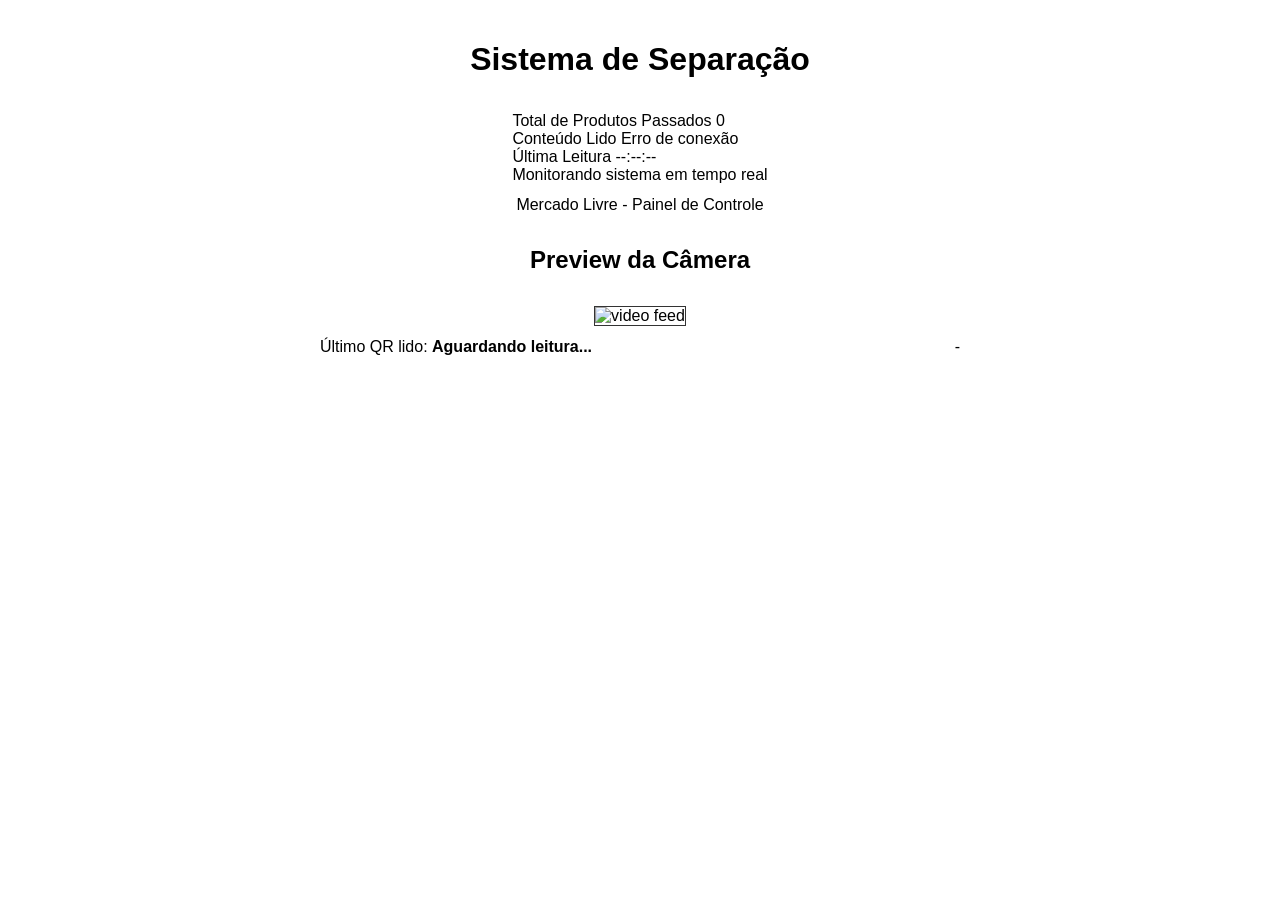
==== qrCodeFunctionalMac/templates/index.html @ a8a2ff98 "Add Qr Code Decode" ====
<!DOCTYPE html>
<html lang="pt-BR">
<head>
  <meta charset="UTF-8" />
  <meta name="viewport" content="width=device-width, initial-scale=1.0" />
  <title>Dashboard de Separação | Mercado Livre</title>
  <link rel="stylesheet" href="{{ url_for('static', filename='style.css') }}">
</head>
<body>
  <h1>Sistema de Separação</h1>
 

  <main class="painel">
    <section class="blocos">
      <div class="bloco bloco-total">
        <span class="rotulo">Total de Produtos Passados</span>
        <span id="total" class="valor valor-total">0</span>
      </div>

      <div class="bloco">
        <span class="rotulo">Conteúdo Lido</span>
        <span id="conteudo" class="valor">Aguardando...</span>
      </div>

      <div class="bloco">
        <span class="rotulo">Última Leitura</span>
        <span id="horario" class="valor">--:--:--</span>
      </div>
    </section>

    <div class="status">
      <span class="status-ponto"></span>
      <span>Monitorando sistema em tempo real</span>
    </div>
  </main>

  <footer>Mercado Livre - Painel de Controle</footer>

  <script>
    const campoTotal = document.getElementById("total");
    const campoConteudo = document.getElementById("conteudo");
    const campoHorario = document.getElementById("horario");

    function mostrarErro() {
      campoConteudo.textContent = "Erro de conexão";
      campoConteudo.classList.add("erro");
    }

    function atualizarTela(dados) {
      campoConteudo.textContent = dados.conteudo || "Nenhum dado";
      campoConteudo.classList.remove("erro");

      campoHorario.textContent = dados.timestamp || "--:--:--";
      campoTotal.textContent = dados.total ?? 0;
    }

    async function buscarDados() {
      try {
        const resposta = await fetch("/dados");

        if (!resposta.ok) {
          throw new Error("Falha ao buscar os dados.");
        }

        const dados = await resposta.json();
        atualizarTela(dados);
      } catch (erro) {
        console.error("Erro ao atualizar dashboard:", erro);
        mostrarErro();
      }
    }

    buscarDados();
    setInterval(buscarDados, 1000);
  </script>

  <!doctype html>
<html>
  <head>
    <meta charset="utf-8">
    <title>Preview da Câmera</title>
    <style>
      body { font-family: Arial, sans-serif; display:flex; flex-direction:column; align-items:center; gap:12px; margin:20px; }
      img { border:1px solid #333; max-width:90vw; height:auto; }
      .info { width:90vw; max-width:640px; display:flex; justify-content:space-between; }
    </style>
  </head>
  <body>
    <h2>Preview da Câmera</h2>
    <img id="video" src="/video_feed" alt="video feed">
    <div class="info">
      <div>Último QR lido: <strong id="qr">Aguardando leitura...</strong></div>
      <div id="ts">-</div>
    </div>

    <script>
      async function pollDados() {
        try {
          const res = await fetch('/dados');
          const j = await res.json();
          document.getElementById('qr').textContent = j.conteudo || 'Aguardando leitura...';
          document.getElementById('ts').textContent = j.timestamp || '-';
        } catch (e) {
          console.warn('poll error', e);
        } finally {
          setTimeout(pollDados, 500);
        }
      }
      pollDados();
    </script>
  </body>
</html>
</body>
</html>
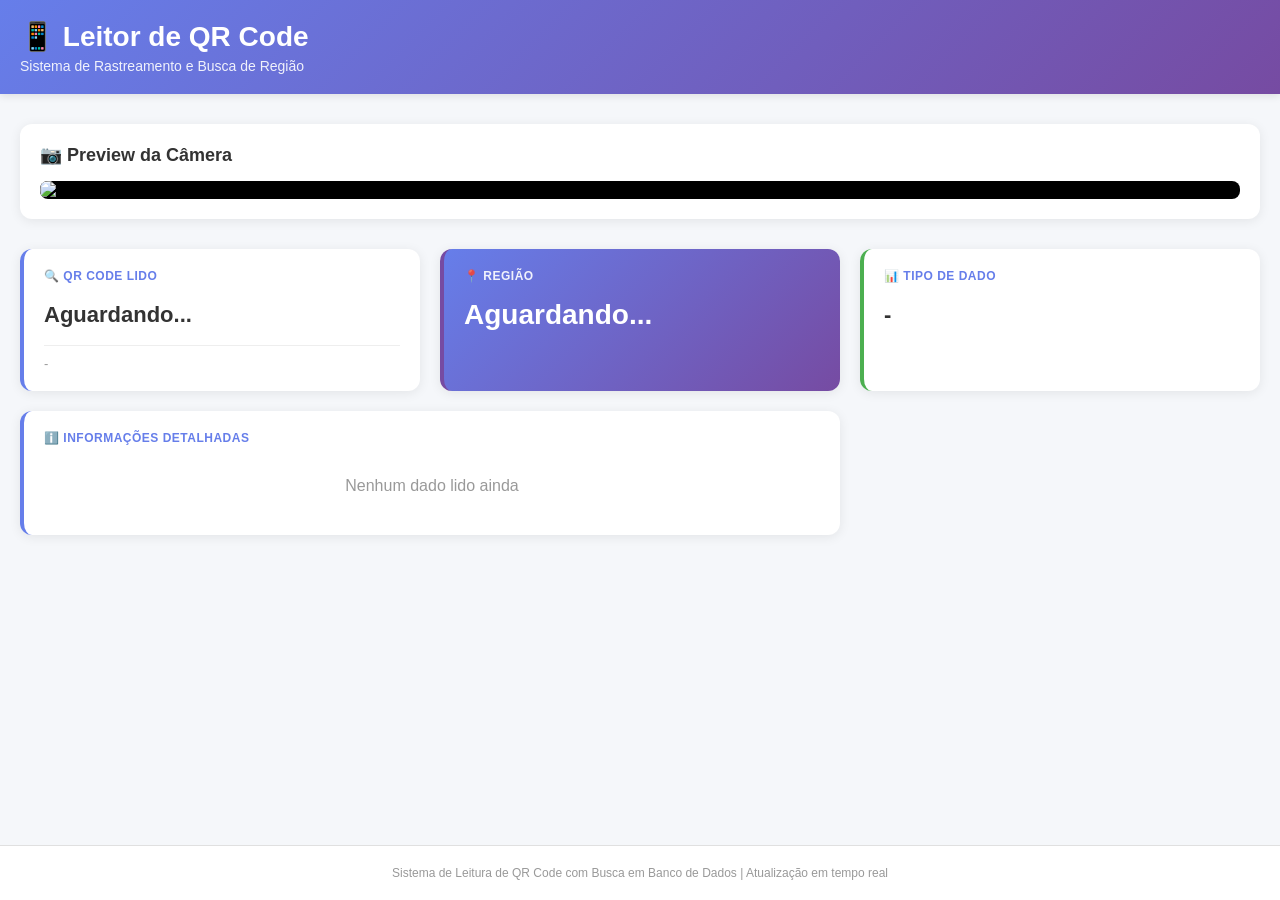
==== commit d64a15f3: "Criacao de fallback, web pagina e busca no banco Co-authored-by: Copilot <copilot@github.com>" ====
--- a/qrCodeFunctionalMac/templates/index.html
+++ b/qrCodeFunctionalMac/templates/index.html
@@ -3,112 +3,399 @@
 <head>
   <meta charset="UTF-8" />
   <meta name="viewport" content="width=device-width, initial-scale=1.0" />
-  <title>Dashboard de Separação | Mercado Livre</title>
-  <link rel="stylesheet" href="{{ url_for('static', filename='style.css') }}">
+  <title>Leitor de QR Code - Sistema de Rastreamento</title>
+  <style>
+    * {
+      margin: 0;
+      padding: 0;
+      box-sizing: border-box;
+    }
+
+    body {
+      font-family: -apple-system, BlinkMacSystemFont, 'Segoe UI', Roboto, Oxygen, Ubuntu, Cantarell, sans-serif;
+      background: #f5f7fa;
+      min-height: 100vh;
+      display: flex;
+      flex-direction: column;
+    }
+
+    .header {
+      background: linear-gradient(135deg, #667eea 0%, #764ba2 100%);
+      color: white;
+      padding: 20px;
+      box-shadow: 0 2px 8px rgba(0, 0, 0, 0.1);
+    }
+
+    .header h1 {
+      font-size: 28px;
+      font-weight: 600;
+      margin-bottom: 5px;
+    }
+
+    .header p {
+      font-size: 14px;
+      opacity: 0.9;
+    }
+
+    .main-container {
+      flex: 1;
+      display: flex;
+      flex-direction: column;
+      max-width: 1400px;
+      width: 100%;
+      margin: 0 auto;
+      padding: 30px 20px;
+      gap: 30px;
+    }
+
+    /* Seção da câmera */
+    .camera-container {
+      background: white;
+      border-radius: 12px;
+      padding: 20px;
+      box-shadow: 0 2px 12px rgba(0, 0, 0, 0.08);
+      overflow: hidden;
+    }
+
+    .camera-container h2 {
+      color: #333;
+      font-size: 18px;
+      margin-bottom: 15px;
+      display: flex;
+      align-items: center;
+      gap: 8px;
+    }
+
+    #video {
+      width: 100%;
+      max-height: 500px;
+      display: block;
+      background: #000;
+      border-radius: 8px;
+      object-fit: cover;
+    }
+
+    /* Seção de informações */
+    .info-grid {
+      display: grid;
+      grid-template-columns: repeat(auto-fit, minmax(300px, 1fr));
+      gap: 20px;
+    }
+
+    .info-card {
+      background: white;
+      border-radius: 12px;
+      padding: 20px;
+      box-shadow: 0 2px 12px rgba(0, 0, 0, 0.08);
+      border-left: 4px solid #667eea;
+    }
+
+    .info-card.primary {
+      grid-column: span 1;
+      border-left-color: #667eea;
+    }
+
+    .info-card.success {
+      border-left-color: #4caf50;
+    }
+
+    .info-card.highlight {
+      background: linear-gradient(135deg, #667eea 0%, #764ba2 100%);
+      color: white;
+      border-left-color: #764ba2;
+    }
+
+    .info-card.details {
+      grid-column: span 1;
+    }
+
+    @media (min-width: 1200px) {
+      .info-card.details {
+        grid-column: span 2;
+      }
+    }
+
+    .card-title {
+      font-size: 12px;
+      font-weight: 700;
+      text-transform: uppercase;
+      letter-spacing: 0.5px;
+      margin-bottom: 12px;
+      display: flex;
+      align-items: center;
+      gap: 6px;
+    }
+
+    .info-card:not(.highlight) .card-title {
+      color: #667eea;
+    }
+
+    .info-card.highlight .card-title {
+      color: rgba(255, 255, 255, 0.9);
+    }
+
+    .card-value {
+      font-size: 22px;
+      font-weight: 600;
+      word-break: break-word;
+      line-height: 1.4;
+      min-height: 40px;
+      display: flex;
+      align-items: center;
+    }
+
+    .info-card:not(.highlight) .card-value {
+      color: #333;
+    }
+
+    .info-card.highlight .card-value {
+      color: white;
+      font-size: 28px;
+    }
+
+    .card-subtitle {
+      font-size: 13px;
+      margin-top: 10px;
+      padding-top: 10px;
+      border-top: 1px solid #eee;
+    }
+
+    .info-card.highlight .card-subtitle {
+      border-top-color: rgba(255, 255, 255, 0.2);
+    }
+
+    .info-card:not(.highlight) .card-subtitle {
+      color: #999;
+    }
+
+    .info-card.highlight .card-subtitle {
+      color: rgba(255, 255, 255, 0.8);
+    }
+
+    .info-row {
+      display: flex;
+      justify-content: space-between;
+      padding: 10px 0;
+      border-bottom: 1px solid #f0f0f0;
+      font-size: 13px;
+    }
+
+    .info-row:last-child {
+      border-bottom: none;
+    }
+
+    .info-row label {
+      color: #999;
+      font-weight: 500;
+    }
+
+    .info-row value {
+      color: #333;
+      font-weight: 600;
+    }
+
+    .status-badge {
+      display: inline-flex;
+      align-items: center;
+      gap: 6px;
+      padding: 8px 12px;
+      border-radius: 20px;
+      font-size: 12px;
+      font-weight: 600;
+      margin-top: 10px;
+    }
+
+    .status-badge.found {
+      background: #e8f5e9;
+      color: #2e7d32;
+    }
+
+    .status-badge.not-found {
+      background: #fff3e0;
+      color: #e65100;
+    }
+
+    .status-badge.waiting {
+      background: #f5f5f5;
+      color: #666;
+    }
+
+    .status-indicator {
+      width: 8px;
+      height: 8px;
+      border-radius: 50%;
+      animation: pulse 2s infinite;
+    }
+
+    .status-badge.found .status-indicator {
+      background: #4caf50;
+    }
+
+    .status-badge.not-found .status-indicator {
+      background: #ff9800;
+    }
+
+    .status-badge.waiting .status-indicator {
+      background: #999;
+    }
+
+    @keyframes pulse {
+      0%, 100% { opacity: 1; }
+      50% { opacity: 0.6; }
+    }
+
+    .footer {
+      text-align: center;
+      color: #999;
+      font-size: 12px;
+      padding: 20px;
+      border-top: 1px solid #e0e0e0;
+      background: white;
+      margin-top: auto;
+    }
+
+    /* Responsivo */
+    @media (max-width: 768px) {
+      .main-container {
+        padding: 20px 15px;
+        gap: 20px;
+      }
+
+      .header h1 {
+        font-size: 22px;
+      }
+
+      .info-grid {
+        grid-template-columns: 1fr;
+      }
+
+      .info-card.details {
+        grid-column: span 1;
+      }
+
+      #video {
+        max-height: 350px;
+      }
+    }
+  </style>
 </head>
 <body>
-  <h1>Sistema de Separação</h1>
- 
-
-  <main class="painel">
-    <section class="blocos">
-      <div class="bloco bloco-total">
-        <span class="rotulo">Total de Produtos Passados</span>
-        <span id="total" class="valor valor-total">0</span>
+  <div class="header">
+    <h1>📱 Leitor de QR Code</h1>
+    <p>Sistema de Rastreamento e Busca de Região</p>
+  </div>
+
+  <div class="main-container">
+    <!-- Câmera -->
+    <div class="camera-container">
+      <h2>📷 Preview da Câmera</h2>
+      <img id="video" src="/video_feed" alt="video feed" />
+    </div>
+
+    <!-- Grid de Informações -->
+    <div class="info-grid">
+      <!-- QR Code Lido -->
+      <div class="info-card primary">
+        <div class="card-title">🔍 QR Code Lido</div>
+        <div class="card-value" id="qr-content">Aguardando...</div>
+        <div class="card-subtitle" id="qr-time">-</div>
       </div>
 
-      <div class="bloco">
-        <span class="rotulo">Conteúdo Lido</span>
-        <span id="conteudo" class="valor">Aguardando...</span>
+      <!-- Região -->
+      <div class="info-card highlight">
+        <div class="card-title">📍 Região</div>
+        <div class="card-value" id="regiao">Aguardando...</div>
       </div>
 
-      <div class="bloco">
-        <span class="rotulo">Última Leitura</span>
-        <span id="horario" class="valor">--:--:--</span>
+      <!-- Tipo de Dado -->
+      <div class="info-card success">
+        <div class="card-title">📊 Tipo de Dado</div>
+        <div class="card-value" id="tipo-dado">-</div>
       </div>
-    </section>
-
-    <div class="status">
-      <span class="status-ponto"></span>
-      <span>Monitorando sistema em tempo real</span>
+
+      <!-- Informações Detalhadas -->
+      <div class="info-card details">
+        <div class="card-title">ℹ️ Informações Detalhadas</div>
+        <div id="info-details">
+          <div style="color: #999; text-align: center; padding: 20px;">
+            Nenhum dado lido ainda
+          </div>
+        </div>
+      </div>
     </div>
-  </main>
-
-  <footer>Mercado Livre - Painel de Controle</footer>
+  </div>
+
+  <div class="footer">
+    <p>Sistema de Leitura de QR Code com Busca em Banco de Dados | Atualização em tempo real</p>
+  </div>
 
   <script>
-    const campoTotal = document.getElementById("total");
-    const campoConteudo = document.getElementById("conteudo");
-    const campoHorario = document.getElementById("horario");
-
-    function mostrarErro() {
-      campoConteudo.textContent = "Erro de conexão";
-      campoConteudo.classList.add("erro");
-    }
-
-    function atualizarTela(dados) {
-      campoConteudo.textContent = dados.conteudo || "Nenhum dado";
-      campoConteudo.classList.remove("erro");
-
-      campoHorario.textContent = dados.timestamp || "--:--:--";
-      campoTotal.textContent = dados.total ?? 0;
-    }
-
-    async function buscarDados() {
+    function formatarInfo(info) {
+      if (!info || Object.keys(info).length === 0) {
+        return '<div style="color: #999; text-align: center; padding: 20px;">Nenhuma informação disponível</div>';
+      }
+
+      let html = '';
+      for (const [chave, valor] of Object.entries(info)) {
+        if (valor && valor !== '') {
+          const labelFormatado = chave
+            .replace(/_/g, ' ')
+            .split(' ')
+            .map(p => p.charAt(0).toUpperCase() + p.slice(1))
+            .join(' ');
+          html += `
+            <div class="info-row">
+              <label>${labelFormatado}:</label>
+              <value>${valor}</value>
+            </div>
+          `;
+        }
+      }
+      return html || '<div style="color: #999; text-align: center; padding: 10px;">Sem informações adicionais</div>';
+    }
+
+    function getStatusBadge(status) {
+      if (status === 'encontrado') {
+        return '<div class="status-badge found"><span class="status-indicator"></span> ✓ Encontrado</div>';
+      } else if (status === 'não encontrado') {
+        return '<div class="status-badge not-found"><span class="status-indicator"></span> ⚠ Não encontrado</div>';
+      } else {
+        return '<div class="status-badge waiting"><span class="status-indicator"></span> Aguardando leitura</div>';
+      }
+    }
+
+    async function pollDados() {
       try {
-        const resposta = await fetch("/dados");
-
-        if (!resposta.ok) {
-          throw new Error("Falha ao buscar os dados.");
-        }
-
-        const dados = await resposta.json();
-        atualizarTela(dados);
-      } catch (erro) {
-        console.error("Erro ao atualizar dashboard:", erro);
-        mostrarErro();
-      }
-    }
-
-    buscarDados();
-    setInterval(buscarDados, 1000);
+        const res = await fetch('/dados');
+        if (!res.ok) throw new Error('Erro na resposta');
+        
+        const dados = await res.json();
+        
+        // Atualizar QR Code
+        document.getElementById('qr-content').textContent = dados.conteudo || 'Aguardando...';
+        document.getElementById('qr-time').textContent = dados.timestamp || '-';
+        
+        // Atualizar Região
+        document.getElementById('regiao').textContent = dados.regiao || 'Aguardando...';
+        
+        // Atualizar Tipo
+        document.getElementById('tipo-dado').textContent = dados.tipo || '-';
+        
+        // Atualizar Informações Detalhadas
+        document.getElementById('info-details').innerHTML = formatarInfo(dados.informacoes);
+        
+        // Adicionar status
+        const infoDetails = document.getElementById('info-details');
+        infoDetails.innerHTML += getStatusBadge(dados.status);
+        
+      } catch (e) {
+        console.warn('Erro ao buscar dados:', e);
+      } finally {
+        setTimeout(pollDados, 500);
+      }
+    }
+    
+    pollDados();
   </script>
-
-  <!doctype html>
-<html>
-  <head>
-    <meta charset="utf-8">
-    <title>Preview da Câmera</title>
-    <style>
-      body { font-family: Arial, sans-serif; display:flex; flex-direction:column; align-items:center; gap:12px; margin:20px; }
-      img { border:1px solid #333; max-width:90vw; height:auto; }
-      .info { width:90vw; max-width:640px; display:flex; justify-content:space-between; }
-    </style>
-  </head>
-  <body>
-    <h2>Preview da Câmera</h2>
-    <img id="video" src="/video_feed" alt="video feed">
-    <div class="info">
-      <div>Último QR lido: <strong id="qr">Aguardando leitura...</strong></div>
-      <div id="ts">-</div>
-    </div>
-
-    <script>
-      async function pollDados() {
-        try {
-          const res = await fetch('/dados');
-          const j = await res.json();
-          document.getElementById('qr').textContent = j.conteudo || 'Aguardando leitura...';
-          document.getElementById('ts').textContent = j.timestamp || '-';
-        } catch (e) {
-          console.warn('poll error', e);
-        } finally {
-          setTimeout(pollDados, 500);
-        }
-      }
-      pollDados();
-    </script>
-  </body>
-</html>
 </body>
 </html>
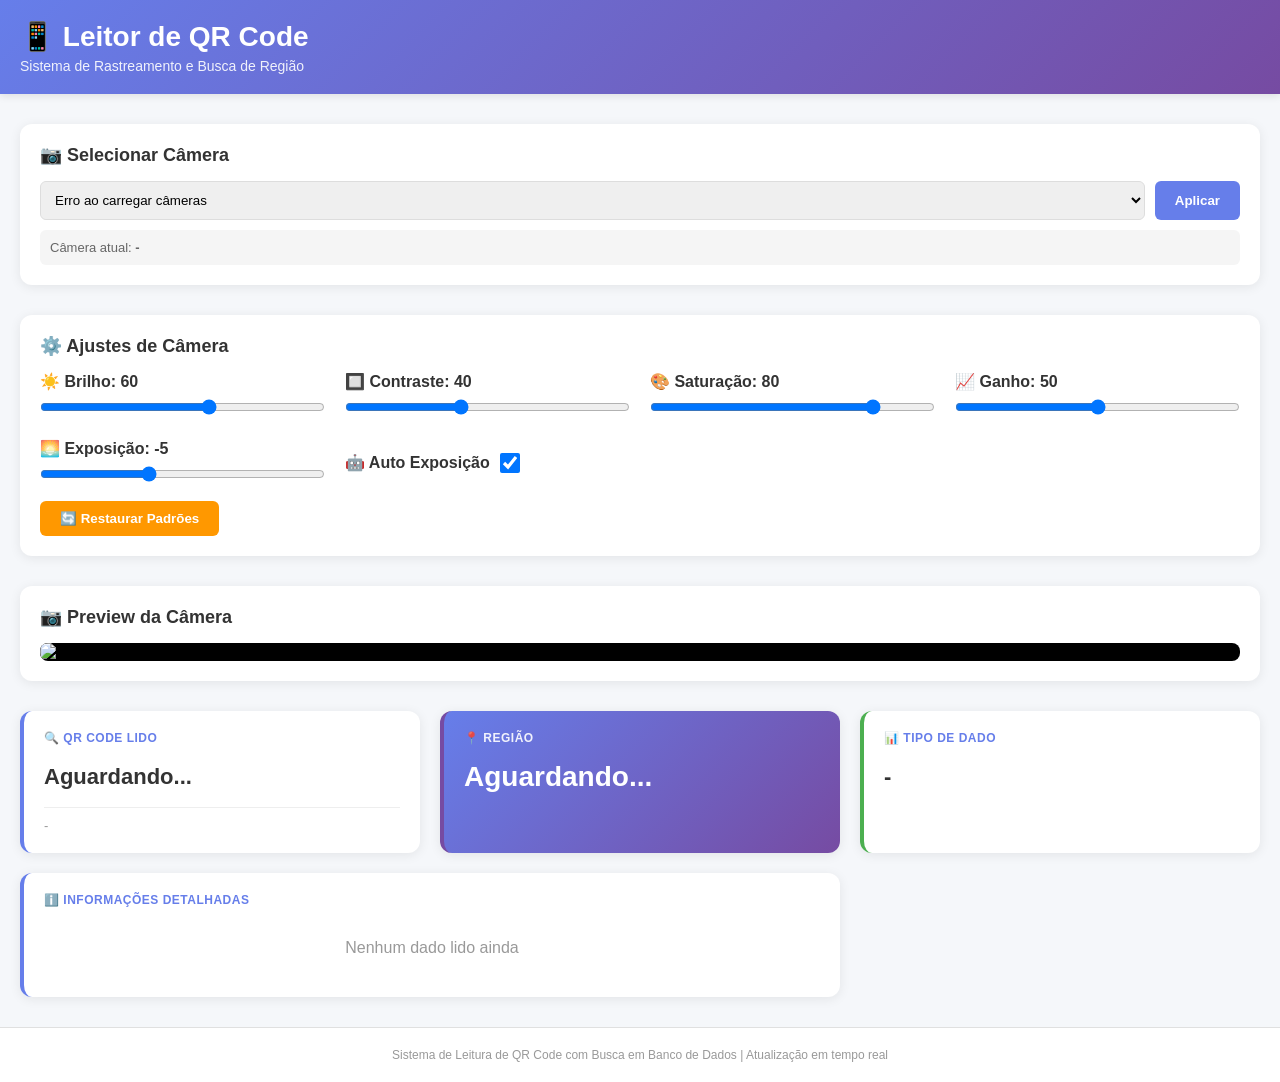
==== commit 9c29a70c: "Seletor Multiplas Cameras Co-authored-by: Copilot <copilot@github.com>" ====
--- a/qrCodeFunctionalMac/templates/index.html
+++ b/qrCodeFunctionalMac/templates/index.html
@@ -286,6 +286,76 @@
   </div>
 
   <div class="main-container">
+    <!-- Seletor de Câmera -->
+    <div class="camera-container">
+      <h2>📷 Selecionar Câmera</h2>
+      <div style="display: flex; gap: 10px; flex-wrap: wrap;">
+        <select id="camera-select" style="padding: 10px; border-radius: 6px; border: 1px solid #ddd; flex: 1; min-width: 200px;">
+          <option value="">Carregando câmeras...</option>
+        </select>
+        <button id="apply-camera-btn" style="padding: 10px 20px; background: #667eea; color: white; border: none; border-radius: 6px; cursor: pointer; font-weight: 600;">Aplicar</button>
+      </div>
+      <div id="camera-status" style="margin-top: 10px; padding: 10px; border-radius: 6px; background: #f5f5f5; color: #666; font-size: 13px;">
+        Câmera atual: <strong id="current-camera">-</strong>
+      </div>
+    </div>
+
+    <!-- Ajustes de Câmera -->
+    <div class="camera-container">
+      <h2>⚙️ Ajustes de Câmera</h2>
+      <div style="display: grid; grid-template-columns: repeat(auto-fit, minmax(250px, 1fr)); gap: 20px;">
+        <!-- Brilho -->
+        <div>
+          <label style="display: block; margin-bottom: 8px; font-weight: 600; color: #333;">
+            ☀️ Brilho: <span id="brightness-value">60</span>
+          </label>
+          <input type="range" id="brightness-slider" min="0" max="100" value="60" style="width: 100%; cursor: pointer;">
+        </div>
+        
+        <!-- Contraste -->
+        <div>
+          <label style="display: block; margin-bottom: 8px; font-weight: 600; color: #333;">
+            🔲 Contraste: <span id="contrast-value">40</span>
+          </label>
+          <input type="range" id="contrast-slider" min="0" max="100" value="40" style="width: 100%; cursor: pointer;">
+        </div>
+        
+        <!-- Saturação -->
+        <div>
+          <label style="display: block; margin-bottom: 8px; font-weight: 600; color: #333;">
+            🎨 Saturação: <span id="saturation-value">80</span>
+          </label>
+          <input type="range" id="saturation-slider" min="0" max="100" value="80" style="width: 100%; cursor: pointer;">
+        </div>
+        
+        <!-- Ganho -->
+        <div>
+          <label style="display: block; margin-bottom: 8px; font-weight: 600; color: #333;">
+            📈 Ganho: <span id="gain-value">50</span>
+          </label>
+          <input type="range" id="gain-slider" min="0" max="100" value="50" style="width: 100%; cursor: pointer;">
+        </div>
+        
+        <!-- Exposição -->
+        <div>
+          <label style="display: block; margin-bottom: 8px; font-weight: 600; color: #333;">
+            🌅 Exposição: <span id="exposure-value">-5</span>
+          </label>
+          <input type="range" id="exposure-slider" min="-20" max="20" value="-5" style="width: 100%; cursor: pointer;">
+        </div>
+
+        <!-- Auto Exposure Toggle -->
+        <div style="display: flex; align-items: center; gap: 10px;">
+          <label style="font-weight: 600; color: #333;">🤖 Auto Exposição</label>
+          <input type="checkbox" id="auto-exposure-toggle" checked style="width: 20px; height: 20px; cursor: pointer;">
+        </div>
+      </div>
+      
+      <button id="reset-camera-btn" style="margin-top: 15px; padding: 10px 20px; background: #ff9800; color: white; border: none; border-radius: 6px; cursor: pointer; font-weight: 600;">
+        🔄 Restaurar Padrões
+      </button>
+    </div>
+
     <!-- Câmera -->
     <div class="camera-container">
       <h2>📷 Preview da Câmera</h2>
@@ -330,6 +400,176 @@
   </div>
 
   <script>
+    // Carregar lista de câmeras
+    async function carregarCameras() {
+      try {
+        const res = await fetch('/cameras');
+        if (!res.ok) throw new Error('Erro ao carregar câmeras');
+        
+        const data = await res.json();
+        const select = document.getElementById('camera-select');
+        const currentCamera = document.getElementById('current-camera');
+        
+        // Limpar opções anteriores
+        select.innerHTML = '';
+        
+        if (data.cameras.length === 0) {
+          select.innerHTML = '<option value="">Nenhuma câmera disponível</option>';
+          return;
+        }
+        
+        // Adicionar câmeras disponíveis
+        data.cameras.forEach(cam => {
+          const option = document.createElement('option');
+          option.value = cam.indice;
+          option.textContent = cam.nome;
+          select.appendChild(option);
+        });
+        
+        // Definir câmera atual como selecionada
+        select.value = data.camera_atual;
+        currentCamera.textContent = `Câmera ${data.camera_atual}`;
+        
+      } catch (e) {
+        console.error('Erro ao carregar câmeras:', e);
+        document.getElementById('camera-select').innerHTML = '<option value="">Erro ao carregar câmeras</option>';
+      }
+    }
+    
+    // Mudar câmera
+    async function mudarCamera() {
+      const select = document.getElementById('camera-select');
+      const index = parseInt(select.value);
+      
+      if (isNaN(index)) {
+        alert('Selecione uma câmera válida');
+        return;
+      }
+      
+      try {
+        const res = await fetch(`/set_camera/${index}`, { method: 'POST' });
+        const data = await res.json();
+        
+        if (data.sucesso) {
+          document.getElementById('current-camera').textContent = `Câmera ${index}`;
+          alert(`Câmera mudada para ${data.mensagem}`);
+        } else {
+          alert(`Erro: ${data.mensagem}`);
+        }
+      } catch (e) {
+        console.error('Erro ao mudar câmera:', e);
+        alert('Erro ao mudar câmera');
+      }
+    }
+    
+    // Carregar câmeras ao iniciar
+    carregarCameras();
+    
+    // Recarregar câmeras a cada 3 segundos
+    setInterval(carregarCameras, 3000);
+    
+    // Event listener para botão
+    document.getElementById('apply-camera-btn').addEventListener('click', mudarCamera);
+    
+    // Permitir mudança com Enter no select
+    document.getElementById('camera-select').addEventListener('keypress', (e) => {
+      if (e.key === 'Enter') mudarCamera();
+    });
+
+    // Carregar e aplicar ajustes de câmera
+    async function carregarConfiguracoesCamera() {
+      try {
+        const res = await fetch('/camera_settings');
+        if (!res.ok) return;
+        
+        const data = await res.json();
+        document.getElementById('brightness-slider').value = data.brightness;
+        document.getElementById('brightness-value').textContent = data.brightness;
+        document.getElementById('contrast-slider').value = data.contrast;
+        document.getElementById('contrast-value').textContent = data.contrast;
+        document.getElementById('saturation-slider').value = data.saturation;
+        document.getElementById('saturation-value').textContent = data.saturation;
+        document.getElementById('gain-slider').value = data.gain;
+        document.getElementById('gain-value').textContent = data.gain;
+        document.getElementById('exposure-slider').value = data.exposure;
+        document.getElementById('exposure-value').textContent = data.exposure;
+        document.getElementById('auto-exposure-toggle').checked = data.auto_exposure;
+      } catch (e) {
+        console.warn('Erro ao carregar configurações de câmera:', e);
+      }
+    }
+
+    async function salvarConfiguracoesCamera() {
+      const settings = {
+        brightness: parseInt(document.getElementById('brightness-slider').value),
+        contrast: parseInt(document.getElementById('contrast-slider').value),
+        saturation: parseInt(document.getElementById('saturation-slider').value),
+        gain: parseInt(document.getElementById('gain-slider').value),
+        exposure: parseInt(document.getElementById('exposure-slider').value),
+        auto_exposure: document.getElementById('auto-exposure-toggle').checked
+      };
+      
+      try {
+        const res = await fetch('/camera_settings', {
+          method: 'POST',
+          headers: { 'Content-Type': 'application/json' },
+          body: JSON.stringify(settings)
+        });
+        
+        if (res.ok) {
+          console.log('Configurações salvas com sucesso');
+        }
+      } catch (e) {
+        console.error('Erro ao salvar configurações:', e);
+      }
+    }
+
+    // Event listeners para sliders
+    ['brightness', 'contrast', 'saturation', 'gain', 'exposure'].forEach(setting => {
+      const slider = document.getElementById(`${setting}-slider`);
+      const valueDisplay = document.getElementById(`${setting}-value`);
+      
+      slider.addEventListener('input', (e) => {
+        valueDisplay.textContent = e.target.value;
+        salvarConfiguracoesCamera();
+      });
+    });
+
+    // Event listener para auto exposure
+    document.getElementById('auto-exposure-toggle').addEventListener('change', () => {
+      salvarConfiguracoesCamera();
+    });
+
+    // Botão reset
+    document.getElementById('reset-camera-btn').addEventListener('click', async () => {
+      const defaults = {
+        brightness: 60,
+        contrast: 40,
+        saturation: 80,
+        gain: 50,
+        exposure: -5,
+        auto_exposure: true
+      };
+      
+      try {
+        const res = await fetch('/camera_settings', {
+          method: 'POST',
+          headers: { 'Content-Type': 'application/json' },
+          body: JSON.stringify(defaults)
+        });
+        
+        if (res.ok) {
+          carregarConfiguracoesCamera();
+          alert('Configurações restauradas aos padrões');
+        }
+      } catch (e) {
+        console.error('Erro ao restaurar configurações:', e);
+      }
+    });
+
+    // Carregar configurações ao iniciar
+    carregarConfiguracoesCamera();
+
     function formatarInfo(info) {
       if (!info || Object.keys(info).length === 0) {
         return '<div style="color: #999; text-align: center; padding: 20px;">Nenhuma informação disponível</div>';
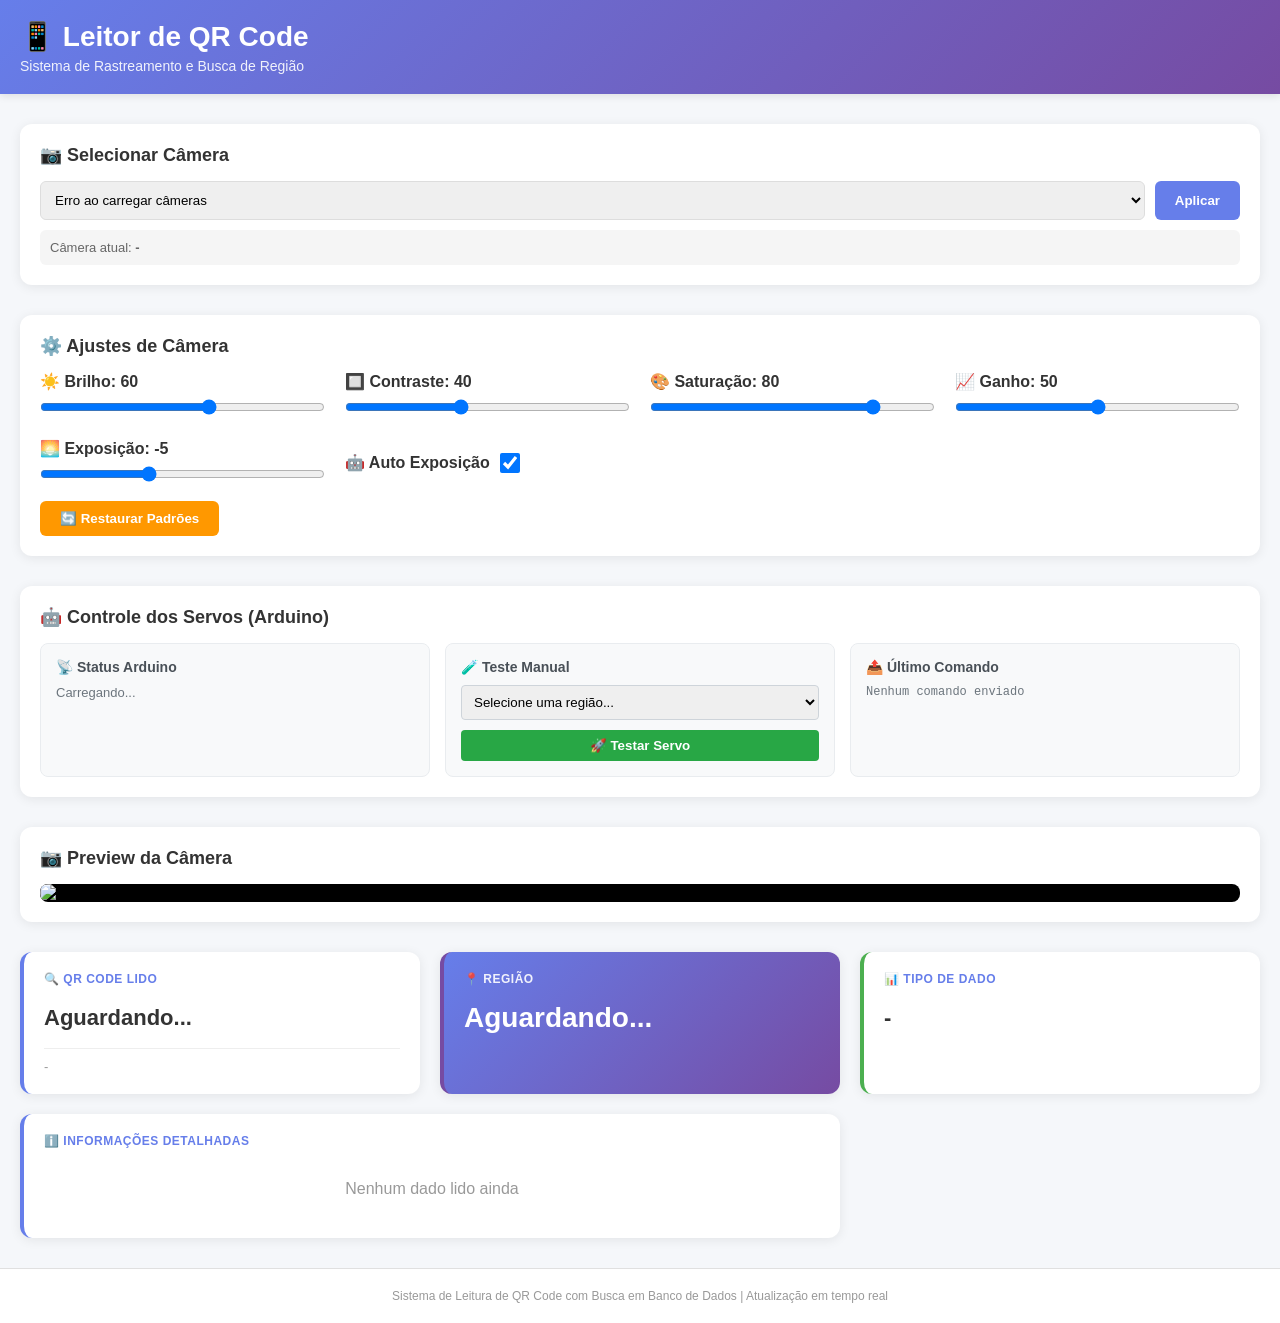
==== commit 4df51783: "Comunicacao com o arduino Co-authored-by: Copilot <copilot@github.com>" ====
--- a/qrCodeFunctionalMac/templates/index.html
+++ b/qrCodeFunctionalMac/templates/index.html
@@ -354,6 +354,39 @@
       <button id="reset-camera-btn" style="margin-top: 15px; padding: 10px 20px; background: #ff9800; color: white; border: none; border-radius: 6px; cursor: pointer; font-weight: 600;">
         🔄 Restaurar Padrões
       </button>
+    </div>
+
+    <!-- Controle do Arduino -->
+    <div class="camera-container">
+      <h2>🤖 Controle dos Servos (Arduino)</h2>
+      <div style="display: grid; grid-template-columns: repeat(auto-fit, minmax(200px, 1fr)); gap: 15px;">
+        <!-- Status do Arduino -->
+        <div style="background: #f8f9fa; padding: 15px; border-radius: 8px; border: 1px solid #e9ecef;">
+          <h3 style="margin: 0 0 10px 0; color: #495057; font-size: 14px;">📡 Status Arduino</h3>
+          <div id="arduino-status" style="font-size: 13px; color: #6c757d;">
+            Carregando...
+          </div>
+        </div>
+
+        <!-- Teste Manual dos Servos -->
+        <div style="background: #f8f9fa; padding: 15px; border-radius: 8px; border: 1px solid #e9ecef;">
+          <h3 style="margin: 0 0 10px 0; color: #495057; font-size: 14px;">🧪 Teste Manual</h3>
+          <select id="regiao-teste" style="width: 100%; padding: 8px; border-radius: 4px; border: 1px solid #ced4da; margin-bottom: 10px;">
+            <option value="">Selecione uma região...</option>
+          </select>
+          <button id="testar-servo-btn" style="width: 100%; padding: 8px; background: #28a745; color: white; border: none; border-radius: 4px; cursor: pointer; font-weight: 600;">
+            🚀 Testar Servo
+          </button>
+        </div>
+
+        <!-- Último Comando -->
+        <div style="background: #f8f9fa; padding: 15px; border-radius: 8px; border: 1px solid #e9ecef;">
+          <h3 style="margin: 0 0 10px 0; color: #495057; font-size: 14px;">📤 Último Comando</h3>
+          <div id="ultimo-comando" style="font-size: 12px; color: #6c757d; font-family: monospace;">
+            Nenhum comando enviado
+          </div>
+        </div>
+      </div>
     </div>
 
     <!-- Câmera -->
@@ -636,6 +669,77 @@
     }
     
     pollDados();
+
+    // Funções do Arduino
+    async function carregarStatusArduino() {
+      try {
+        const res = await fetch('/arduino_status');
+        if (!res.ok) return;
+
+        const data = await res.json();
+        const statusDiv = document.getElementById('arduino-status');
+
+        let statusHtml = '';
+        if (data.conectado) {
+          statusHtml = `<span style="color: #28a745;">● Conectado</span><br>`;
+        } else {
+          statusHtml = `<span style="color: #dc3545;">● Desconectado</span><br>`;
+        }
+
+        statusHtml += `Porta: ${data.porta}<br>`;
+        statusHtml += `Baudrate: ${data.baudrate}<br>`;
+        statusHtml += `PySerial: ${data.pyserial_disponivel ? '✅' : '❌'}`;
+
+        statusDiv.innerHTML = statusHtml;
+
+        // Preencher select de teste
+        const selectRegiao = document.getElementById('regiao-teste');
+        selectRegiao.innerHTML = '<option value="">Selecione uma região...</option>';
+
+        for (const [regiao, comando] of Object.entries(data.mapeamento_regioes)) {
+          const option = document.createElement('option');
+          option.value = regiao;
+          option.textContent = `${regiao} (${comando})`;
+          selectRegiao.appendChild(option);
+        }
+
+      } catch (e) {
+        console.warn('Erro ao carregar status Arduino:', e);
+        document.getElementById('arduino-status').innerHTML = '<span style="color: #dc3545;">Erro ao carregar</span>';
+      }
+    }
+
+    async function testarServo() {
+      const regiao = document.getElementById('regiao-teste').value;
+      if (!regiao) {
+        alert('Selecione uma região para testar');
+        return;
+      }
+
+      try {
+        const res = await fetch(`/testar_servo/${regiao}`, { method: 'POST' });
+        const data = await res.json();
+
+        if (data.sucesso) {
+          document.getElementById('ultimo-comando').textContent = `${new Date().toLocaleTimeString()}: ${data.comando}`;
+          alert(`✅ Comando enviado: ${data.mensagem}`);
+        } else {
+          alert(`❌ Erro: ${data.mensagem}`);
+        }
+      } catch (e) {
+        console.error('Erro ao testar servo:', e);
+        alert('Erro ao testar servo');
+      }
+    }
+
+    // Carregar status do Arduino ao iniciar
+    carregarStatusArduino();
+
+    // Recarregar status a cada 10 segundos
+    setInterval(carregarStatusArduino, 10000);
+
+    // Event listener para botão de teste
+    document.getElementById('testar-servo-btn').addEventListener('click', testarServo);
   </script>
 </body>
 </html>
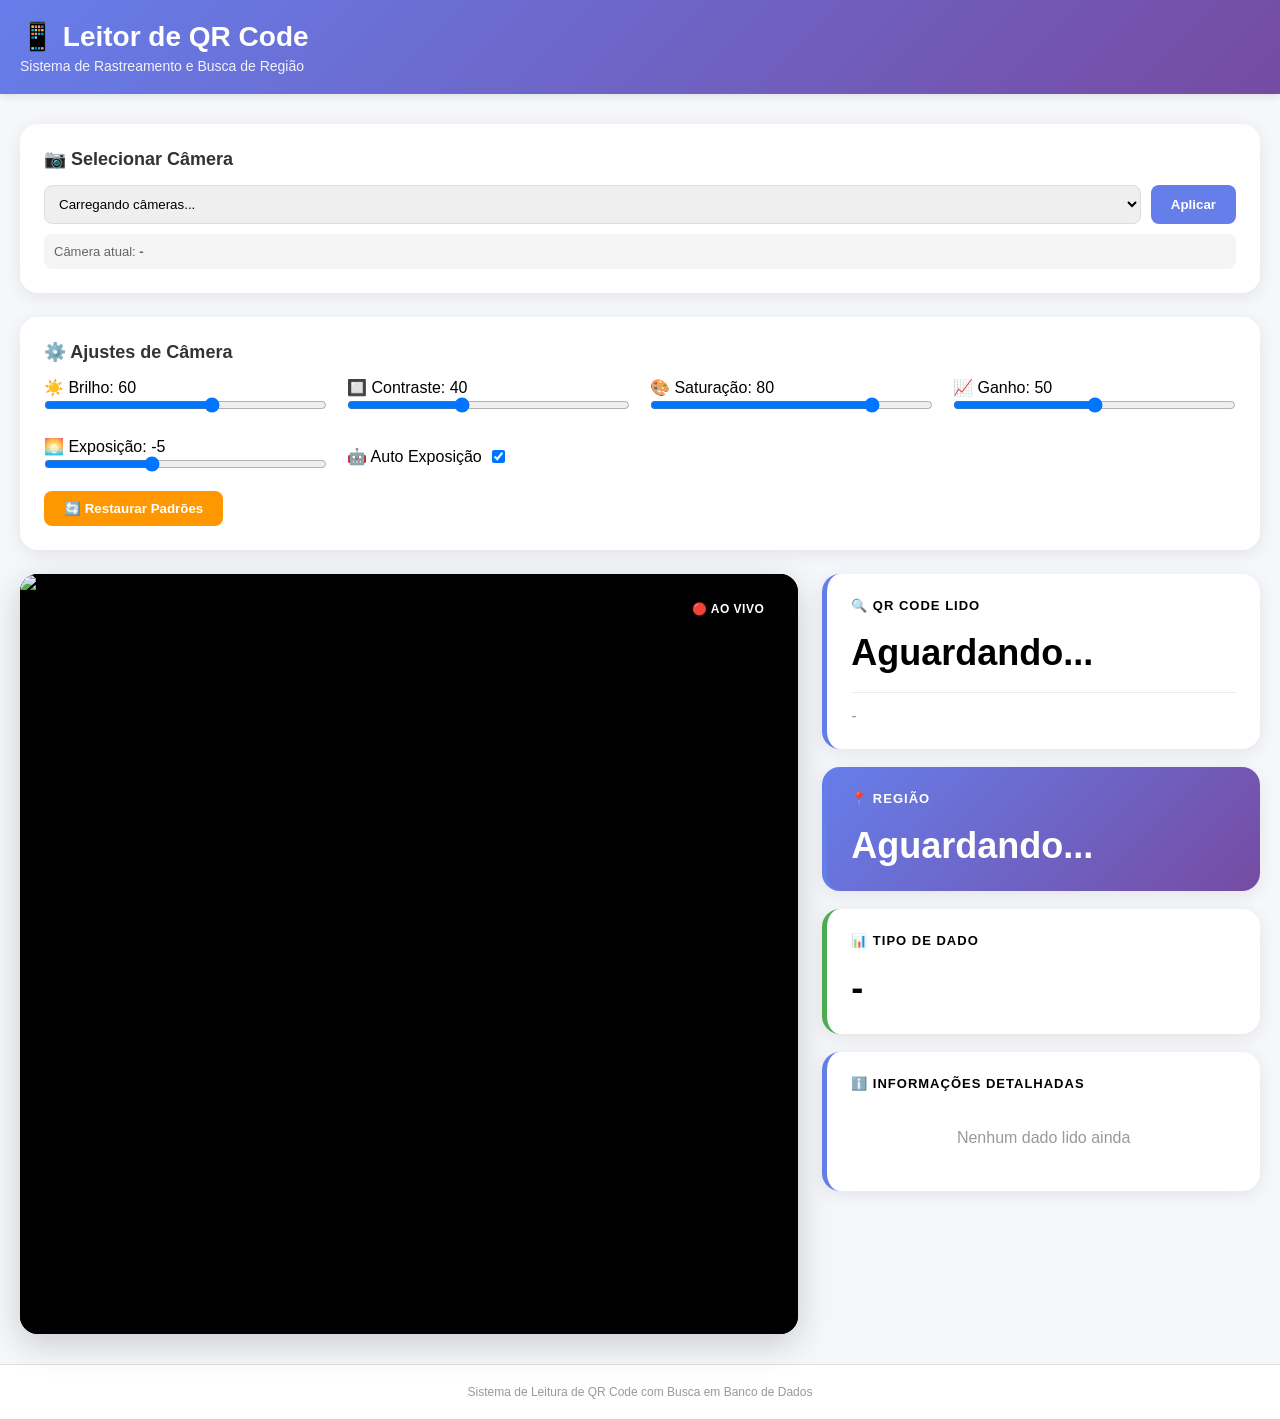
==== commit 38f52f08: "feat: atualização do layout e utizando o cv2 no lugar do pyzbar" ====
--- a/qrCodeFunctionalMac/templates/index.html
+++ b/qrCodeFunctionalMac/templates/index.html
@@ -1,9 +1,11 @@
 <!DOCTYPE html>
 <html lang="pt-BR">
+
 <head>
   <meta charset="UTF-8" />
   <meta name="viewport" content="width=device-width, initial-scale=1.0" />
   <title>Leitor de QR Code - Sistema de Rastreamento</title>
+
   <style>
     * {
       margin: 0;
@@ -11,8 +13,14 @@
       box-sizing: border-box;
     }
 
+    html {
+      scroll-behavior: smooth;
+    }
+
     body {
-      font-family: -apple-system, BlinkMacSystemFont, 'Segoe UI', Roboto, Oxygen, Ubuntu, Cantarell, sans-serif;
+      font-family: -apple-system, BlinkMacSystemFont, 'Segoe UI', Roboto, Oxygen,
+        Ubuntu, Cantarell, sans-serif;
+
       background: #f5f7fa;
       min-height: 100vh;
       display: flex;
@@ -39,170 +47,148 @@
 
     .main-container {
       flex: 1;
-      display: flex;
-      flex-direction: column;
       max-width: 1400px;
       width: 100%;
       margin: 0 auto;
       padding: 30px 20px;
-      gap: 30px;
-    }
-
-    /* Seção da câmera */
-    .camera-container {
+      display: flex;
+      flex-direction: column;
+      gap: 24px;
+    }
+
+    .camera-container,
+    .info-card {
       background: white;
-      border-radius: 12px;
-      padding: 20px;
-      box-shadow: 0 2px 12px rgba(0, 0, 0, 0.08);
-      overflow: hidden;
+      border-radius: 18px;
+      padding: 24px;
+      box-shadow: 0 4px 18px rgba(0, 0, 0, 0.08);
+      transition: all 0.25s ease;
+    }
+
+    .camera-container:hover,
+    .info-card:hover {
+      transform: translateY(-2px);
+      box-shadow: 0 6px 18px rgba(0, 0, 0, 0.12);
     }
 
     .camera-container h2 {
       color: #333;
       font-size: 18px;
       margin-bottom: 15px;
-      display: flex;
-      align-items: center;
-      gap: 8px;
+    }
+
+    .dashboard-layout {
+      display: grid;
+      grid-template-columns: 1.6fr 0.9fr;
+      gap: 24px;
+      align-items: start;
+    }
+
+    .camera-frame {
+      position: relative;
+      width: 100%;
+      height: 760px;
+      background: #000;
+      border-radius: 18px;
+      overflow: hidden;
+      box-shadow: 0 10px 35px rgba(0, 0, 0, 0.18);
     }
 
     #video {
       width: 100%;
-      max-height: 500px;
+      height: 100%;
+      object-fit: cover;
       display: block;
       background: #000;
-      border-radius: 8px;
-      object-fit: cover;
-    }
-
-    /* Seção de informações */
-    .info-grid {
-      display: grid;
-      grid-template-columns: repeat(auto-fit, minmax(300px, 1fr));
-      gap: 20px;
+    }
+
+    .live-badge {
+      position: absolute;
+      top: 18px;
+      right: 18px;
+
+      background: rgba(0, 0, 0, 0.72);
+      color: white;
+
+      padding: 10px 16px;
+      border-radius: 999px;
+
+      font-size: 12px;
+      font-weight: 700;
+
+      backdrop-filter: blur(6px);
+      letter-spacing: 0.5px;
+    }
+
+    .info-side {
+      display: flex;
+      flex-direction: column;
+      gap: 18px;
     }
 
     .info-card {
-      background: white;
-      border-radius: 12px;
-      padding: 20px;
-      box-shadow: 0 2px 12px rgba(0, 0, 0, 0.08);
-      border-left: 4px solid #667eea;
-    }
-
-    .info-card.primary {
-      grid-column: span 1;
-      border-left-color: #667eea;
-    }
-
-    .info-card.success {
-      border-left-color: #4caf50;
+      border-left: 5px solid #667eea;
     }
 
     .info-card.highlight {
       background: linear-gradient(135deg, #667eea 0%, #764ba2 100%);
       color: white;
-      border-left-color: #764ba2;
-    }
-
-    .info-card.details {
-      grid-column: span 1;
-    }
-
-    @media (min-width: 1200px) {
-      .info-card.details {
-        grid-column: span 2;
-      }
+    }
+
+    .info-card.success {
+      border-left-color: #4caf50;
     }
 
     .card-title {
-      font-size: 12px;
+      font-size: 13px;
       font-weight: 700;
-      text-transform: uppercase;
-      letter-spacing: 0.5px;
-      margin-bottom: 12px;
-      display: flex;
-      align-items: center;
-      gap: 6px;
-    }
-
-    .info-card:not(.highlight) .card-title {
-      color: #667eea;
-    }
-
-    .info-card.highlight .card-title {
-      color: rgba(255, 255, 255, 0.9);
+      letter-spacing: 1px;
+      margin-bottom: 18px;
     }
 
     .card-value {
-      font-size: 22px;
-      font-weight: 600;
+      font-size: 36px;
+      font-weight: 700;
+      line-height: 1.2;
       word-break: break-word;
-      line-height: 1.4;
-      min-height: 40px;
-      display: flex;
-      align-items: center;
-    }
-
-    .info-card:not(.highlight) .card-value {
-      color: #333;
-    }
-
-    .info-card.highlight .card-value {
-      color: white;
-      font-size: 28px;
     }
 
     .card-subtitle {
-      font-size: 13px;
-      margin-top: 10px;
-      padding-top: 10px;
-      border-top: 1px solid #eee;
-    }
-
-    .info-card.highlight .card-subtitle {
-      border-top-color: rgba(255, 255, 255, 0.2);
-    }
-
-    .info-card:not(.highlight) .card-subtitle {
+      margin-top: 18px;
+      padding-top: 14px;
+      border-top: 1px solid rgba(0, 0, 0, 0.08);
       color: #999;
-    }
-
-    .info-card.highlight .card-subtitle {
-      color: rgba(255, 255, 255, 0.8);
     }
 
     .info-row {
       display: flex;
       justify-content: space-between;
-      padding: 10px 0;
+      padding: 12px 0;
       border-bottom: 1px solid #f0f0f0;
-      font-size: 13px;
-    }
-
-    .info-row:last-child {
-      border-bottom: none;
     }
 
     .info-row label {
-      color: #999;
-      font-weight: 500;
-    }
-
-    .info-row value {
+      color: #777;
+      font-weight: 600;
+    }
+
+    .info-row .value {
       color: #333;
-      font-weight: 600;
+      font-weight: 700;
     }
 
     .status-badge {
       display: inline-flex;
       align-items: center;
       gap: 6px;
-      padding: 8px 12px;
-      border-radius: 20px;
-      font-size: 12px;
+
+      padding: 10px 14px;
+      border-radius: 999px;
+
+      font-size: 13px;
       font-weight: 600;
-      margin-top: 10px;
+
+      margin-top: 15px;
     }
 
     .status-badge.found {
@@ -227,21 +213,49 @@
       animation: pulse 2s infinite;
     }
 
-    .status-badge.found .status-indicator {
+    .found .status-indicator {
       background: #4caf50;
     }
 
-    .status-badge.not-found .status-indicator {
+    .not-found .status-indicator {
       background: #ff9800;
     }
 
-    .status-badge.waiting .status-indicator {
+    .waiting .status-indicator {
       background: #999;
     }
 
     @keyframes pulse {
-      0%, 100% { opacity: 1; }
-      50% { opacity: 0.6; }
+      0%, 100% {
+        opacity: 1;
+      }
+
+      50% {
+        opacity: 0.6;
+      }
+    }
+
+    select,
+    button,
+    input[type="range"] {
+      transition: all 0.2s ease;
+    }
+
+    select:focus,
+    button:focus,
+    input:focus {
+      outline: none;
+      box-shadow: 0 0 0 3px rgba(102, 126, 234, 0.2);
+    }
+
+    button:hover {
+      opacity: 0.92;
+      transform: translateY(-1px);
+    }
+
+    input[type="range"] {
+      width: 100%;
+      cursor: pointer;
     }
 
     .footer {
@@ -254,492 +268,255 @@
       margin-top: auto;
     }
 
-    /* Responsivo */
+    @media (max-width: 1200px) {
+      .dashboard-layout {
+        grid-template-columns: 1fr;
+      }
+
+      .camera-frame {
+        height: 520px;
+      }
+    }
+
     @media (max-width: 768px) {
+      .camera-frame {
+        height: 360px;
+      }
+
+      .card-value {
+        font-size: 28px;
+      }
+
       .main-container {
         padding: 20px 15px;
-        gap: 20px;
-      }
-
-      .header h1 {
-        font-size: 22px;
-      }
-
-      .info-grid {
-        grid-template-columns: 1fr;
-      }
-
-      .info-card.details {
-        grid-column: span 1;
-      }
-
-      #video {
-        max-height: 350px;
       }
     }
   </style>
 </head>
+
 <body>
+
   <div class="header">
     <h1>📱 Leitor de QR Code</h1>
     <p>Sistema de Rastreamento e Busca de Região</p>
   </div>
 
   <div class="main-container">
-    <!-- Seletor de Câmera -->
+
+    <!-- SELETOR -->
     <div class="camera-container">
       <h2>📷 Selecionar Câmera</h2>
-      <div style="display: flex; gap: 10px; flex-wrap: wrap;">
-        <select id="camera-select" style="padding: 10px; border-radius: 6px; border: 1px solid #ddd; flex: 1; min-width: 200px;">
+
+      <div style="display:flex; gap:10px; flex-wrap:wrap;">
+        <select id="camera-select"
+          style="padding:10px; border-radius:8px; border:1px solid #ddd; flex:1; min-width:200px;">
           <option value="">Carregando câmeras...</option>
         </select>
-        <button id="apply-camera-btn" style="padding: 10px 20px; background: #667eea; color: white; border: none; border-radius: 6px; cursor: pointer; font-weight: 600;">Aplicar</button>
+
+        <button id="apply-camera-btn"
+          style="padding:10px 20px; background:#667eea; color:white; border:none; border-radius:8px; cursor:pointer; font-weight:600;">
+          Aplicar
+        </button>
       </div>
-      <div id="camera-status" style="margin-top: 10px; padding: 10px; border-radius: 6px; background: #f5f5f5; color: #666; font-size: 13px;">
-        Câmera atual: <strong id="current-camera">-</strong>
+
+      <div id="camera-status"
+        style="margin-top:10px; padding:10px; border-radius:8px; background:#f5f5f5; color:#666; font-size:13px;">
+        Câmera atual:
+        <strong id="current-camera">-</strong>
       </div>
     </div>
 
-    <!-- Ajustes de Câmera -->
+    <!-- AJUSTES -->
     <div class="camera-container">
       <h2>⚙️ Ajustes de Câmera</h2>
-      <div style="display: grid; grid-template-columns: repeat(auto-fit, minmax(250px, 1fr)); gap: 20px;">
-        <!-- Brilho -->
+
+      <div
+        style="display:grid; grid-template-columns:repeat(auto-fit,minmax(250px,1fr)); gap:20px;">
+
         <div>
-          <label style="display: block; margin-bottom: 8px; font-weight: 600; color: #333;">
-            ☀️ Brilho: <span id="brightness-value">60</span>
+          <label>☀️ Brilho:
+            <span id="brightness-value">60</span>
           </label>
-          <input type="range" id="brightness-slider" min="0" max="100" value="60" style="width: 100%; cursor: pointer;">
-        </div>
-        
-        <!-- Contraste -->
+
+          <input type="range" id="brightness-slider" min="0" max="100" value="60">
+        </div>
+
         <div>
-          <label style="display: block; margin-bottom: 8px; font-weight: 600; color: #333;">
-            🔲 Contraste: <span id="contrast-value">40</span>
+          <label>🔲 Contraste:
+            <span id="contrast-value">40</span>
           </label>
-          <input type="range" id="contrast-slider" min="0" max="100" value="40" style="width: 100%; cursor: pointer;">
-        </div>
-        
-        <!-- Saturação -->
+
+          <input type="range" id="contrast-slider" min="0" max="100" value="40">
+        </div>
+
         <div>
-          <label style="display: block; margin-bottom: 8px; font-weight: 600; color: #333;">
-            🎨 Saturação: <span id="saturation-value">80</span>
+          <label>🎨 Saturação:
+            <span id="saturation-value">80</span>
           </label>
-          <input type="range" id="saturation-slider" min="0" max="100" value="80" style="width: 100%; cursor: pointer;">
-        </div>
-        
-        <!-- Ganho -->
+
+          <input type="range" id="saturation-slider" min="0" max="100" value="80">
+        </div>
+
         <div>
-          <label style="display: block; margin-bottom: 8px; font-weight: 600; color: #333;">
-            📈 Ganho: <span id="gain-value">50</span>
+          <label>📈 Ganho:
+            <span id="gain-value">50</span>
           </label>
-          <input type="range" id="gain-slider" min="0" max="100" value="50" style="width: 100%; cursor: pointer;">
-        </div>
-        
-        <!-- Exposição -->
+
+          <input type="range" id="gain-slider" min="0" max="100" value="50">
+        </div>
+
         <div>
-          <label style="display: block; margin-bottom: 8px; font-weight: 600; color: #333;">
-            🌅 Exposição: <span id="exposure-value">-5</span>
+          <label>🌅 Exposição:
+            <span id="exposure-value">-5</span>
           </label>
-          <input type="range" id="exposure-slider" min="-20" max="20" value="-5" style="width: 100%; cursor: pointer;">
-        </div>
-
-        <!-- Auto Exposure Toggle -->
-        <div style="display: flex; align-items: center; gap: 10px;">
-          <label style="font-weight: 600; color: #333;">🤖 Auto Exposição</label>
-          <input type="checkbox" id="auto-exposure-toggle" checked style="width: 20px; height: 20px; cursor: pointer;">
+
+          <input type="range" id="exposure-slider" min="-20" max="20" value="-5">
+        </div>
+
+        <div style="display:flex; align-items:center; gap:10px;">
+          <label>🤖 Auto Exposição</label>
+
+          <input type="checkbox" id="auto-exposure-toggle" checked>
         </div>
       </div>
-      
-      <button id="reset-camera-btn" style="margin-top: 15px; padding: 10px 20px; background: #ff9800; color: white; border: none; border-radius: 6px; cursor: pointer; font-weight: 600;">
+
+      <button id="reset-camera-btn"
+        style="margin-top:15px; padding:10px 20px; background:#ff9800; color:white; border:none; border-radius:8px; cursor:pointer; font-weight:600;">
         🔄 Restaurar Padrões
       </button>
     </div>
 
-    <!-- Controle do Arduino -->
-    <div class="camera-container">
-      <h2>🤖 Controle dos Servos (Arduino)</h2>
-      <div style="display: grid; grid-template-columns: repeat(auto-fit, minmax(200px, 1fr)); gap: 15px;">
-        <!-- Status do Arduino -->
-        <div style="background: #f8f9fa; padding: 15px; border-radius: 8px; border: 1px solid #e9ecef;">
-          <h3 style="margin: 0 0 10px 0; color: #495057; font-size: 14px;">📡 Status Arduino</h3>
-          <div id="arduino-status" style="font-size: 13px; color: #6c757d;">
-            Carregando...
-          </div>
-        </div>
-
-        <!-- Teste Manual dos Servos -->
-        <div style="background: #f8f9fa; padding: 15px; border-radius: 8px; border: 1px solid #e9ecef;">
-          <h3 style="margin: 0 0 10px 0; color: #495057; font-size: 14px;">🧪 Teste Manual</h3>
-          <select id="regiao-teste" style="width: 100%; padding: 8px; border-radius: 4px; border: 1px solid #ced4da; margin-bottom: 10px;">
-            <option value="">Selecione uma região...</option>
-          </select>
-          <button id="testar-servo-btn" style="width: 100%; padding: 8px; background: #28a745; color: white; border: none; border-radius: 4px; cursor: pointer; font-weight: 600;">
-            🚀 Testar Servo
-          </button>
-        </div>
-
-        <!-- Último Comando -->
-        <div style="background: #f8f9fa; padding: 15px; border-radius: 8px; border: 1px solid #e9ecef;">
-          <h3 style="margin: 0 0 10px 0; color: #495057; font-size: 14px;">📤 Último Comando</h3>
-          <div id="ultimo-comando" style="font-size: 12px; color: #6c757d; font-family: monospace;">
-            Nenhum comando enviado
-          </div>
-        </div>
+    <!-- DASHBOARD -->
+    <div class="dashboard-layout">
+
+      <!-- CAMERA -->
+      <div class="camera-view">
+
+        <div class="camera-frame">
+
+          <img id="video" src="/video_feed" alt="video feed">
+
+          <div class="live-badge">
+            🔴 AO VIVO
+          </div>
+
+        </div>
+
       </div>
+
+      <!-- LATERAL -->
+      <div class="info-side">
+
+        <div class="info-card">
+          <div class="card-title">🔍 QR CODE LIDO</div>
+
+          <div class="card-value" id="qr-content">
+            Aguardando...
+          </div>
+
+          <div class="card-subtitle" id="qr-time">
+            -
+          </div>
+        </div>
+
+        <div class="info-card highlight">
+          <div class="card-title">📍 REGIÃO</div>
+
+          <div class="card-value" id="regiao">
+            Aguardando...
+          </div>
+        </div>
+
+        <div class="info-card success">
+          <div class="card-title">📊 TIPO DE DADO</div>
+
+          <div class="card-value" id="tipo-dado">
+            -
+          </div>
+        </div>
+
+        <div class="info-card">
+          <div class="card-title">
+            ℹ️ INFORMAÇÕES DETALHADAS
+          </div>
+
+          <div id="info-details">
+            <div style="color:#999;text-align:center;padding:20px;">
+              Nenhum dado lido ainda
+            </div>
+          </div>
+        </div>
+
+      </div>
+
     </div>
 
-    <!-- Câmera -->
-    <div class="camera-container">
-      <h2>📷 Preview da Câmera</h2>
-      <img id="video" src="/video_feed" alt="video feed" />
-    </div>
-
-    <!-- Grid de Informações -->
-    <div class="info-grid">
-      <!-- QR Code Lido -->
-      <div class="info-card primary">
-        <div class="card-title">🔍 QR Code Lido</div>
-        <div class="card-value" id="qr-content">Aguardando...</div>
-        <div class="card-subtitle" id="qr-time">-</div>
-      </div>
-
-      <!-- Região -->
-      <div class="info-card highlight">
-        <div class="card-title">📍 Região</div>
-        <div class="card-value" id="regiao">Aguardando...</div>
-      </div>
-
-      <!-- Tipo de Dado -->
-      <div class="info-card success">
-        <div class="card-title">📊 Tipo de Dado</div>
-        <div class="card-value" id="tipo-dado">-</div>
-      </div>
-
-      <!-- Informações Detalhadas -->
-      <div class="info-card details">
-        <div class="card-title">ℹ️ Informações Detalhadas</div>
-        <div id="info-details">
-          <div style="color: #999; text-align: center; padding: 20px;">
-            Nenhum dado lido ainda
-          </div>
-        </div>
-      </div>
-    </div>
   </div>
 
   <div class="footer">
-    <p>Sistema de Leitura de QR Code com Busca em Banco de Dados | Atualização em tempo real</p>
+    Sistema de Leitura de QR Code com Busca em Banco de Dados
   </div>
 
-  <script>
-    // Carregar lista de câmeras
-    async function carregarCameras() {
-      try {
-        const res = await fetch('/cameras');
-        if (!res.ok) throw new Error('Erro ao carregar câmeras');
-        
-        const data = await res.json();
-        const select = document.getElementById('camera-select');
-        const currentCamera = document.getElementById('current-camera');
-        
-        // Limpar opções anteriores
-        select.innerHTML = '';
-        
-        if (data.cameras.length === 0) {
-          select.innerHTML = '<option value="">Nenhuma câmera disponível</option>';
-          return;
+</body>
+<script>
+
+async function atualizarPainel() {
+
+    try {
+
+        const response = await fetch('/dados');
+
+        const data = await response.json();
+
+        // QR CODE
+        document.getElementById('qr-content').innerText =
+            data.conteudo || 'Aguardando...';
+
+        // REGIÃO
+        document.getElementById('regiao').innerText =
+            data.regiao || '-';
+
+        // TIPO
+        document.getElementById('tipo-dado').innerText =
+            data.tipo || '-';
+
+        // HORÁRIO
+        document.getElementById('qr-time').innerText =
+            data.timestamp || '-';
+
+        // DETALHES
+        const details = document.getElementById('info-details');
+
+        if (
+            data.informacoes &&
+            Object.keys(data.informacoes).length > 0
+        ) {
+
+            details.innerHTML = '';
+
+            Object.entries(data.informacoes).forEach(([key, value]) => {
+
+                details.innerHTML += `
+                    <div class="info-row">
+                        <label>${key}</label>
+                        <div class="value">${value}</div>
+                    </div>
+                `;
+
+            });
+
         }
-        
-        // Adicionar câmeras disponíveis
-        data.cameras.forEach(cam => {
-          const option = document.createElement('option');
-          option.value = cam.indice;
-          option.textContent = cam.nome;
-          select.appendChild(option);
-        });
-        
-        // Definir câmera atual como selecionada
-        select.value = data.camera_atual;
-        currentCamera.textContent = `Câmera ${data.camera_atual}`;
-        
-      } catch (e) {
-        console.error('Erro ao carregar câmeras:', e);
-        document.getElementById('camera-select').innerHTML = '<option value="">Erro ao carregar câmeras</option>';
-      }
-    }
-    
-    // Mudar câmera
-    async function mudarCamera() {
-      const select = document.getElementById('camera-select');
-      const index = parseInt(select.value);
-      
-      if (isNaN(index)) {
-        alert('Selecione uma câmera válida');
-        return;
-      }
-      
-      try {
-        const res = await fetch(`/set_camera/${index}`, { method: 'POST' });
-        const data = await res.json();
-        
-        if (data.sucesso) {
-          document.getElementById('current-camera').textContent = `Câmera ${index}`;
-          alert(`Câmera mudada para ${data.mensagem}`);
-        } else {
-          alert(`Erro: ${data.mensagem}`);
-        }
-      } catch (e) {
-        console.error('Erro ao mudar câmera:', e);
-        alert('Erro ao mudar câmera');
-      }
-    }
-    
-    // Carregar câmeras ao iniciar
-    carregarCameras();
-    
-    // Recarregar câmeras a cada 3 segundos
-    setInterval(carregarCameras, 3000);
-    
-    // Event listener para botão
-    document.getElementById('apply-camera-btn').addEventListener('click', mudarCamera);
-    
-    // Permitir mudança com Enter no select
-    document.getElementById('camera-select').addEventListener('keypress', (e) => {
-      if (e.key === 'Enter') mudarCamera();
-    });
-
-    // Carregar e aplicar ajustes de câmera
-    async function carregarConfiguracoesCamera() {
-      try {
-        const res = await fetch('/camera_settings');
-        if (!res.ok) return;
-        
-        const data = await res.json();
-        document.getElementById('brightness-slider').value = data.brightness;
-        document.getElementById('brightness-value').textContent = data.brightness;
-        document.getElementById('contrast-slider').value = data.contrast;
-        document.getElementById('contrast-value').textContent = data.contrast;
-        document.getElementById('saturation-slider').value = data.saturation;
-        document.getElementById('saturation-value').textContent = data.saturation;
-        document.getElementById('gain-slider').value = data.gain;
-        document.getElementById('gain-value').textContent = data.gain;
-        document.getElementById('exposure-slider').value = data.exposure;
-        document.getElementById('exposure-value').textContent = data.exposure;
-        document.getElementById('auto-exposure-toggle').checked = data.auto_exposure;
-      } catch (e) {
-        console.warn('Erro ao carregar configurações de câmera:', e);
-      }
-    }
-
-    async function salvarConfiguracoesCamera() {
-      const settings = {
-        brightness: parseInt(document.getElementById('brightness-slider').value),
-        contrast: parseInt(document.getElementById('contrast-slider').value),
-        saturation: parseInt(document.getElementById('saturation-slider').value),
-        gain: parseInt(document.getElementById('gain-slider').value),
-        exposure: parseInt(document.getElementById('exposure-slider').value),
-        auto_exposure: document.getElementById('auto-exposure-toggle').checked
-      };
-      
-      try {
-        const res = await fetch('/camera_settings', {
-          method: 'POST',
-          headers: { 'Content-Type': 'application/json' },
-          body: JSON.stringify(settings)
-        });
-        
-        if (res.ok) {
-          console.log('Configurações salvas com sucesso');
-        }
-      } catch (e) {
-        console.error('Erro ao salvar configurações:', e);
-      }
-    }
-
-    // Event listeners para sliders
-    ['brightness', 'contrast', 'saturation', 'gain', 'exposure'].forEach(setting => {
-      const slider = document.getElementById(`${setting}-slider`);
-      const valueDisplay = document.getElementById(`${setting}-value`);
-      
-      slider.addEventListener('input', (e) => {
-        valueDisplay.textContent = e.target.value;
-        salvarConfiguracoesCamera();
-      });
-    });
-
-    // Event listener para auto exposure
-    document.getElementById('auto-exposure-toggle').addEventListener('change', () => {
-      salvarConfiguracoesCamera();
-    });
-
-    // Botão reset
-    document.getElementById('reset-camera-btn').addEventListener('click', async () => {
-      const defaults = {
-        brightness: 60,
-        contrast: 40,
-        saturation: 80,
-        gain: 50,
-        exposure: -5,
-        auto_exposure: true
-      };
-      
-      try {
-        const res = await fetch('/camera_settings', {
-          method: 'POST',
-          headers: { 'Content-Type': 'application/json' },
-          body: JSON.stringify(defaults)
-        });
-        
-        if (res.ok) {
-          carregarConfiguracoesCamera();
-          alert('Configurações restauradas aos padrões');
-        }
-      } catch (e) {
-        console.error('Erro ao restaurar configurações:', e);
-      }
-    });
-
-    // Carregar configurações ao iniciar
-    carregarConfiguracoesCamera();
-
-    function formatarInfo(info) {
-      if (!info || Object.keys(info).length === 0) {
-        return '<div style="color: #999; text-align: center; padding: 20px;">Nenhuma informação disponível</div>';
-      }
-
-      let html = '';
-      for (const [chave, valor] of Object.entries(info)) {
-        if (valor && valor !== '') {
-          const labelFormatado = chave
-            .replace(/_/g, ' ')
-            .split(' ')
-            .map(p => p.charAt(0).toUpperCase() + p.slice(1))
-            .join(' ');
-          html += `
-            <div class="info-row">
-              <label>${labelFormatado}:</label>
-              <value>${valor}</value>
-            </div>
-          `;
-        }
-      }
-      return html || '<div style="color: #999; text-align: center; padding: 10px;">Sem informações adicionais</div>';
-    }
-
-    function getStatusBadge(status) {
-      if (status === 'encontrado') {
-        return '<div class="status-badge found"><span class="status-indicator"></span> ✓ Encontrado</div>';
-      } else if (status === 'não encontrado') {
-        return '<div class="status-badge not-found"><span class="status-indicator"></span> ⚠ Não encontrado</div>';
-      } else {
-        return '<div class="status-badge waiting"><span class="status-indicator"></span> Aguardando leitura</div>';
-      }
-    }
-
-    async function pollDados() {
-      try {
-        const res = await fetch('/dados');
-        if (!res.ok) throw new Error('Erro na resposta');
-        
-        const dados = await res.json();
-        
-        // Atualizar QR Code
-        document.getElementById('qr-content').textContent = dados.conteudo || 'Aguardando...';
-        document.getElementById('qr-time').textContent = dados.timestamp || '-';
-        
-        // Atualizar Região
-        document.getElementById('regiao').textContent = dados.regiao || 'Aguardando...';
-        
-        // Atualizar Tipo
-        document.getElementById('tipo-dado').textContent = dados.tipo || '-';
-        
-        // Atualizar Informações Detalhadas
-        document.getElementById('info-details').innerHTML = formatarInfo(dados.informacoes);
-        
-        // Adicionar status
-        const infoDetails = document.getElementById('info-details');
-        infoDetails.innerHTML += getStatusBadge(dados.status);
-        
-      } catch (e) {
-        console.warn('Erro ao buscar dados:', e);
-      } finally {
-        setTimeout(pollDados, 500);
-      }
-    }
-    
-    pollDados();
-
-    // Funções do Arduino
-    async function carregarStatusArduino() {
-      try {
-        const res = await fetch('/arduino_status');
-        if (!res.ok) return;
-
-        const data = await res.json();
-        const statusDiv = document.getElementById('arduino-status');
-
-        let statusHtml = '';
-        if (data.conectado) {
-          statusHtml = `<span style="color: #28a745;">● Conectado</span><br>`;
-        } else {
-          statusHtml = `<span style="color: #dc3545;">● Desconectado</span><br>`;
-        }
-
-        statusHtml += `Porta: ${data.porta}<br>`;
-        statusHtml += `Baudrate: ${data.baudrate}<br>`;
-        statusHtml += `PySerial: ${data.pyserial_disponivel ? '✅' : '❌'}`;
-
-        statusDiv.innerHTML = statusHtml;
-
-        // Preencher select de teste
-        const selectRegiao = document.getElementById('regiao-teste');
-        selectRegiao.innerHTML = '<option value="">Selecione uma região...</option>';
-
-        for (const [regiao, comando] of Object.entries(data.mapeamento_regioes)) {
-          const option = document.createElement('option');
-          option.value = regiao;
-          option.textContent = `${regiao} (${comando})`;
-          selectRegiao.appendChild(option);
-        }
-
-      } catch (e) {
-        console.warn('Erro ao carregar status Arduino:', e);
-        document.getElementById('arduino-status').innerHTML = '<span style="color: #dc3545;">Erro ao carregar</span>';
-      }
-    }
-
-    async function testarServo() {
-      const regiao = document.getElementById('regiao-teste').value;
-      if (!regiao) {
-        alert('Selecione uma região para testar');
-        return;
-      }
-
-      try {
-        const res = await fetch(`/testar_servo/${regiao}`, { method: 'POST' });
-        const data = await res.json();
-
-        if (data.sucesso) {
-          document.getElementById('ultimo-comando').textContent = `${new Date().toLocaleTimeString()}: ${data.comando}`;
-          alert(`✅ Comando enviado: ${data.mensagem}`);
-        } else {
-          alert(`❌ Erro: ${data.mensagem}`);
-        }
-      } catch (e) {
-        console.error('Erro ao testar servo:', e);
-        alert('Erro ao testar servo');
-      }
-    }
-
-    // Carregar status do Arduino ao iniciar
-    carregarStatusArduino();
-
-    // Recarregar status a cada 10 segundos
-    setInterval(carregarStatusArduino, 10000);
-
-    // Event listener para botão de teste
-    document.getElementById('testar-servo-btn').addEventListener('click', testarServo);
-  </script>
-</body>
+
+    } catch (err) {
+
+        console.error('Erro ao atualizar painel:', err);
+
+    }
+
+}
+
+// Atualiza a cada 500ms
+setInterval(atualizarPainel, 500);
+
+</script>
 </html>
